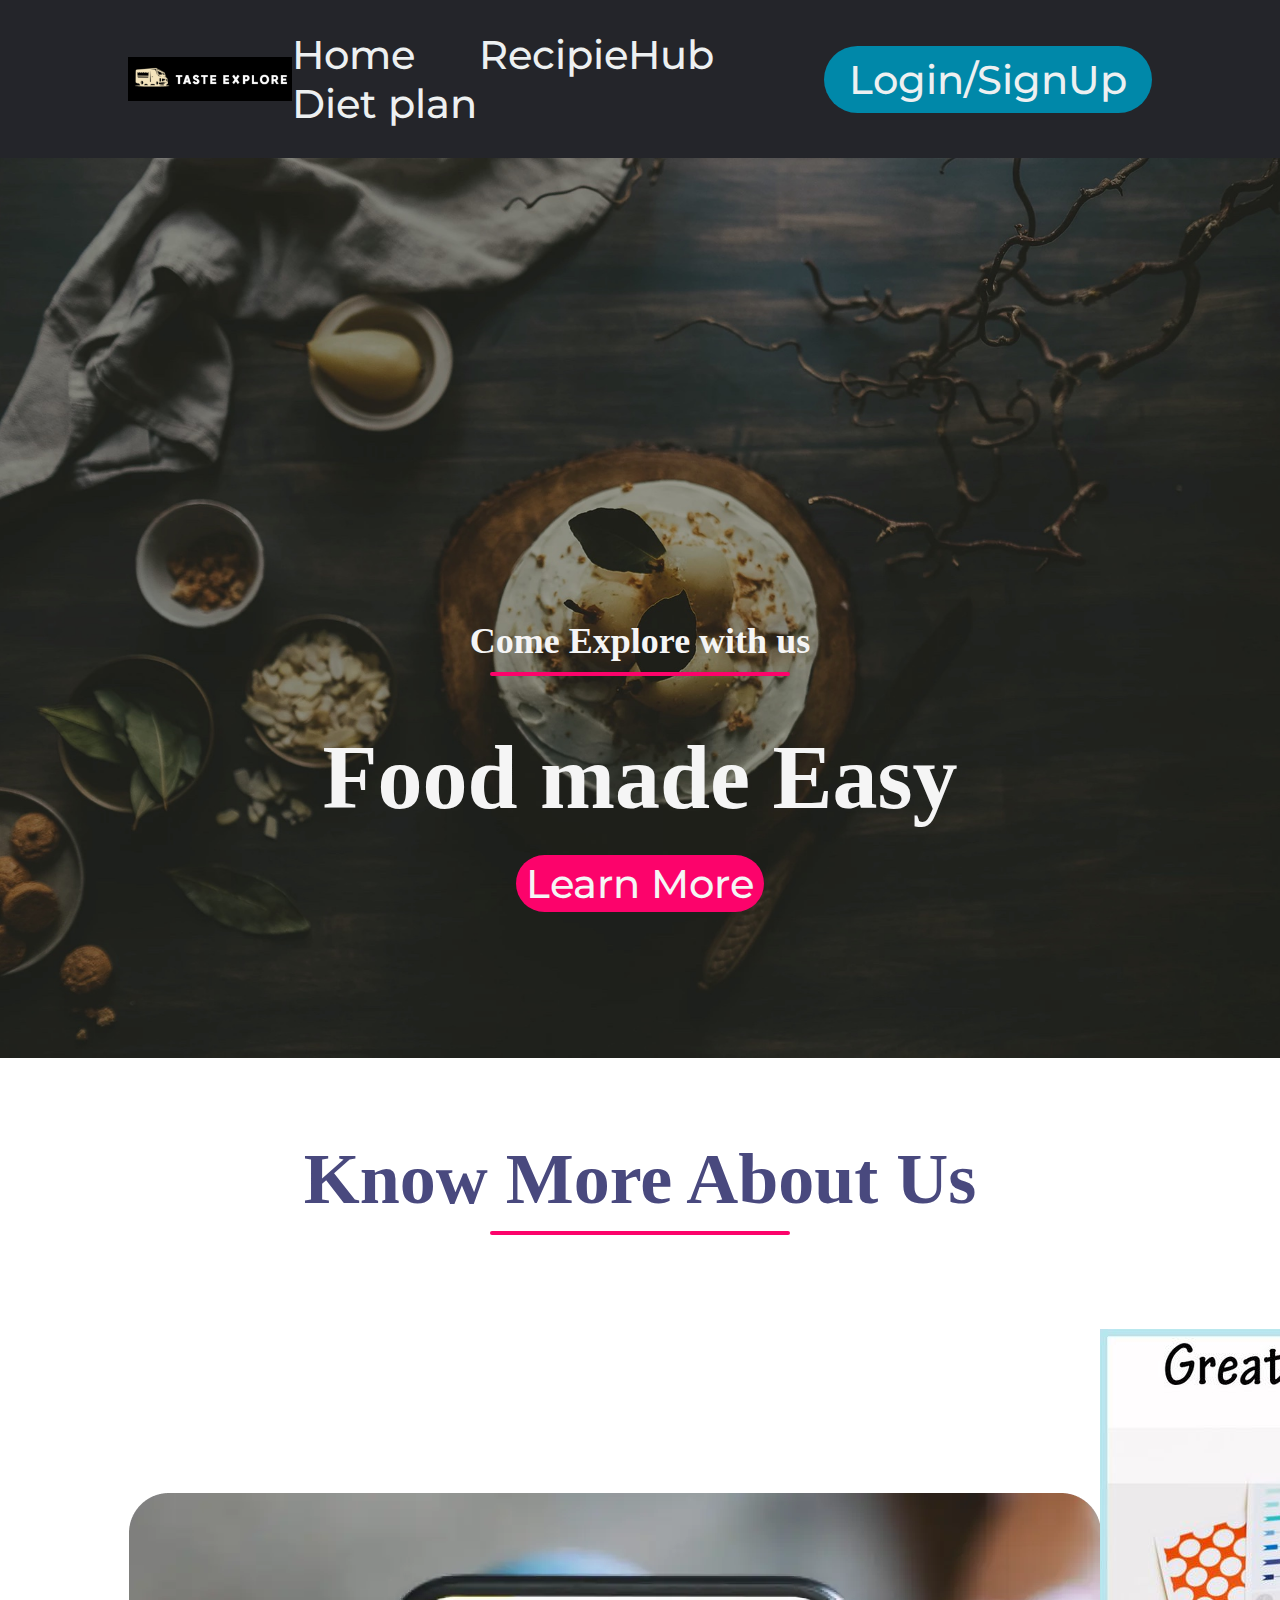
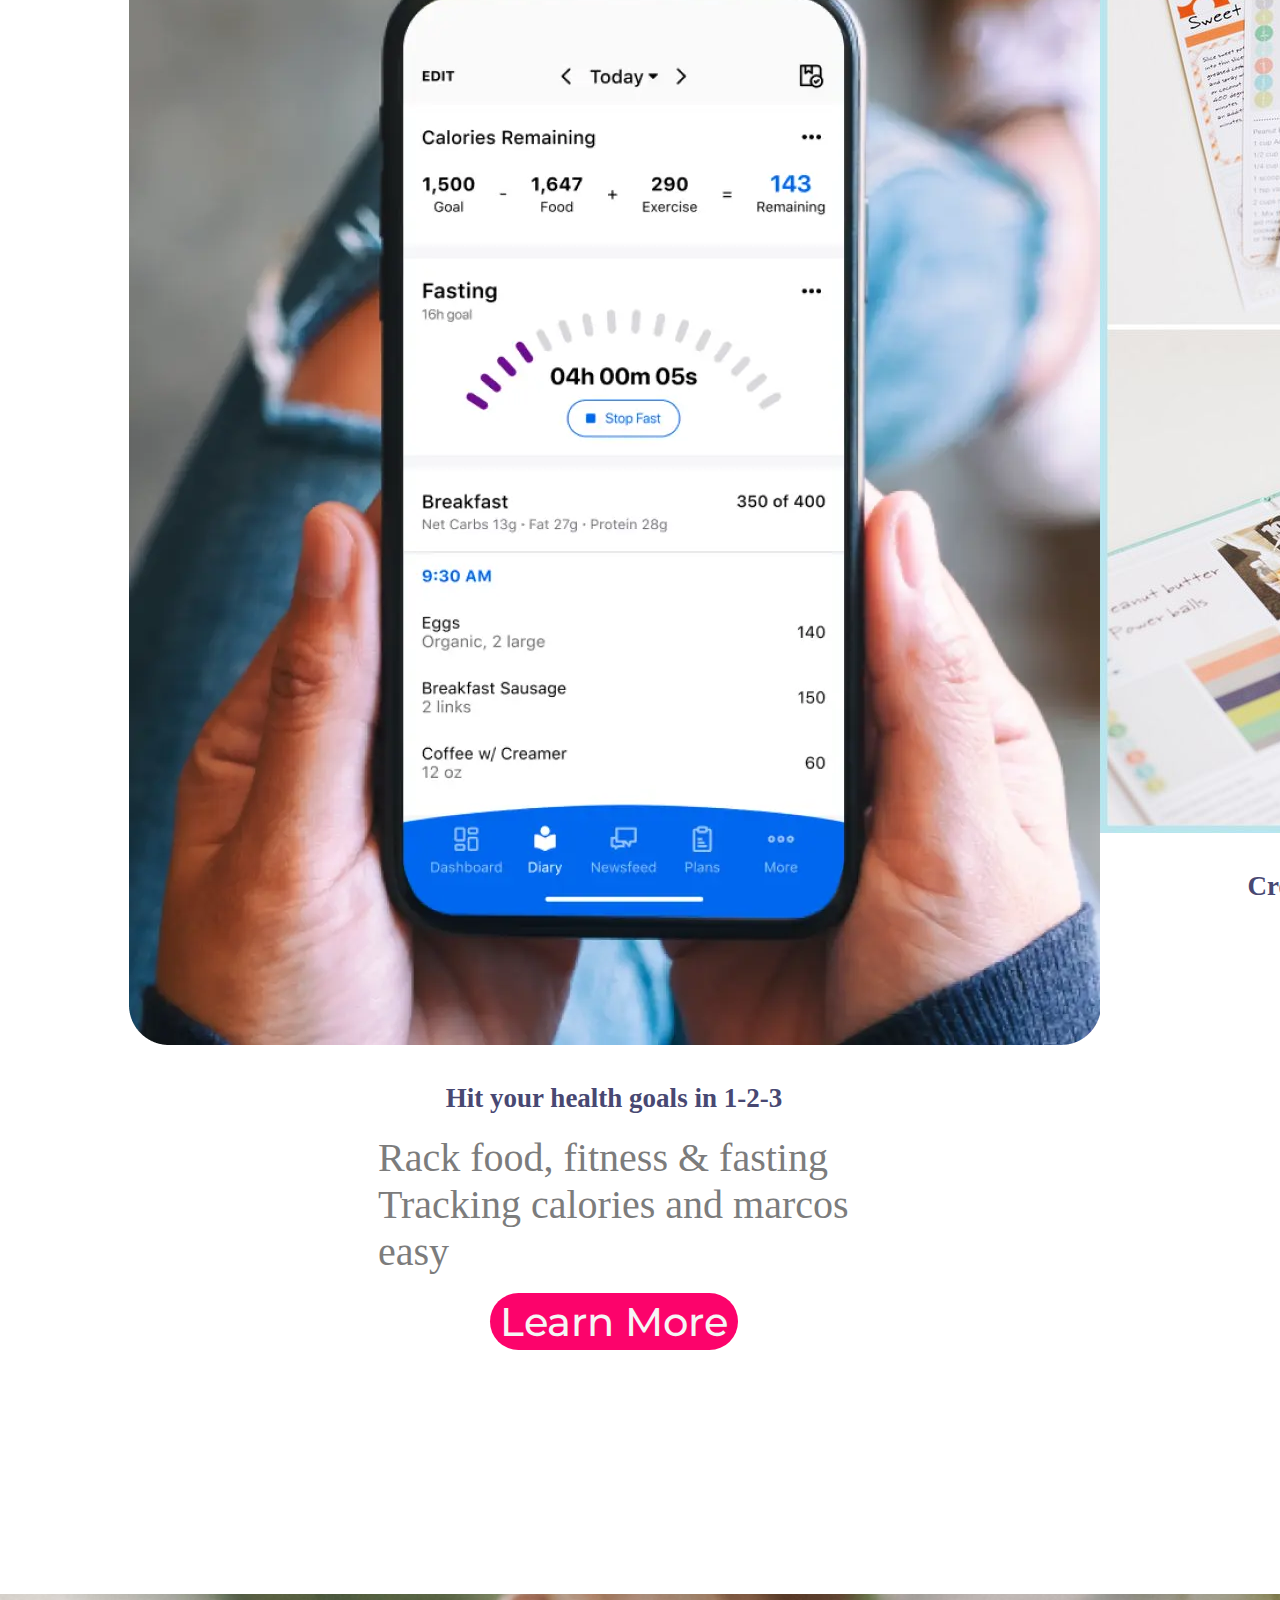
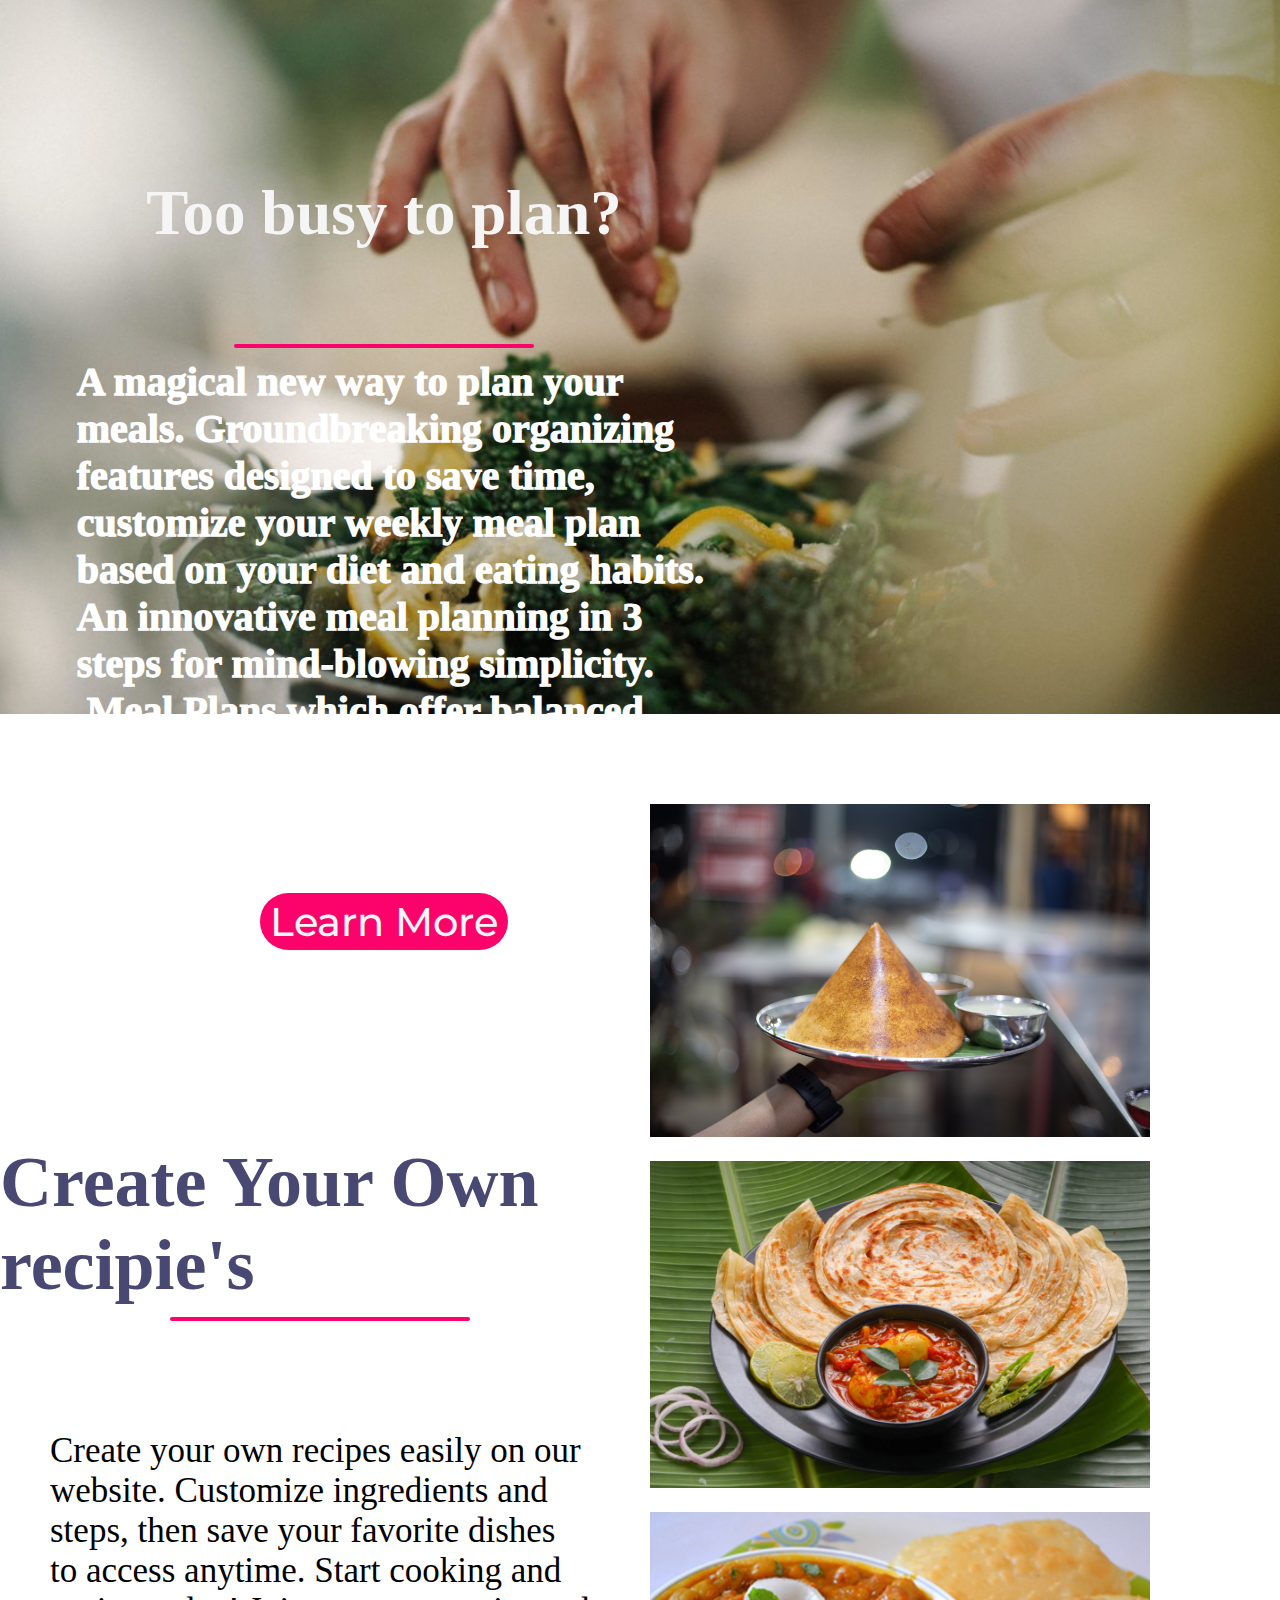
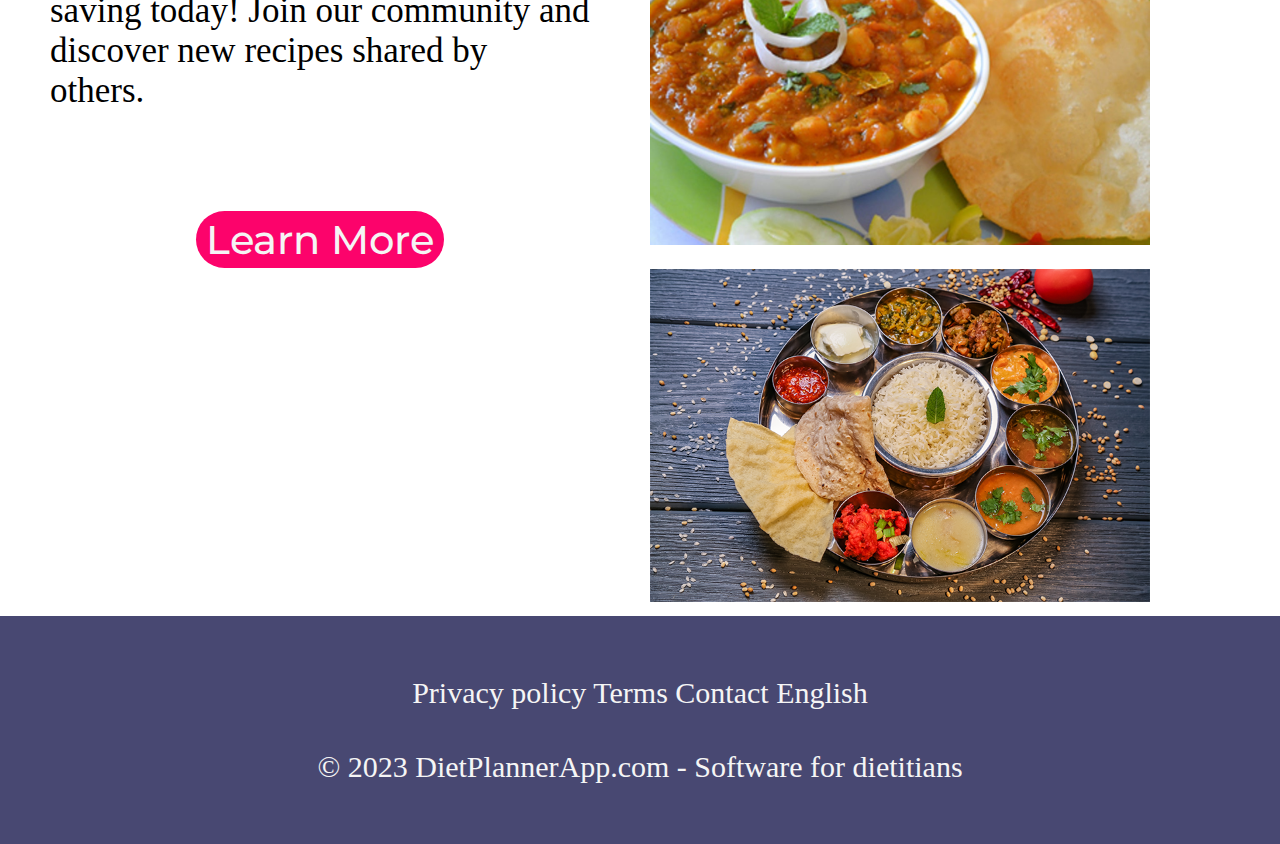
==== taste explore/index.html @ ecd5f3ee "Add files via upload" ====
<!DOCTYPE html>
<html lang="en">
<head>
    <meta charset="UTF-8">
    <meta name="viewport" content="width=device-width, initial-scale=1.0">
    <title>candoit</title>
    <link rel="stylesheet" type="text/css" href="tryagain.css">

</head>
<body>
    <header>
        <img class="logo" src="./llloog.png" alt="logo">
        <nav>
            <ul class="nav_links">
                <li><a href="#">Home</a></li>
                <li><a href="#">RecipieHub</a></li>
                <li><a href="#">Diet plan</a></li>
                
            </ul>
        </nav>
        <a class="login"href="#"><button id="login">Login/SignUp</button></a>
            </header>
            <section id="main" class="main">
                <div class="header-content">
                    <h2>Come Explore with us</h2>
                    <div class="line"></div>
                    <h1>Food made Easy</h1>
                    <a href="#" class="ctn">Learn More</a>
                </div>
            </section>
            <section id="main2" class="main2">
                <div class="title">
                    <h1>Know More About Us</h1>
                    <div class="line"> </div>
                    <br>
                    <br>
                </div>
                <div class="row">
                    <div class="col">
                        <img src="./12355.webp"alt="img"> 
                        <br>
                        <h4>Hit your health goals in 1-2-3</h4>
                        <p class="para">Rack food, fitness & fasting Tracking calories and marcos easy</p> 
                            <br>
                            <a href="#"class="ctn">Learn More</a>
                    </div>
                    <div class="col">
                        <img src="./wiwi.jpg"alt="img"> 
                        <br>
                        <h4>Create Your Own recipie's and store it</h4>
                        <p class="para">Create your own recipes easily on our website. Customize ingredients and steps, then save your favorite dishes to access anytime.</p> 
                            <br>
                            <a href="#"class="ctn">Learn More</a>
                    </div>
                </div>
            </section>
<section id="explore"class="explore">
    <div class="heading">
        <h1>Too busy to plan?</h1>
        <div class="line"> </div>
        <p class="par2">A magical new way to plan your meals. Groundbreaking organizing features designed to save time, customize your weekly meal plan based on your diet and eating habits. An innovative meal planning in 3 steps for mind-blowing simplicity.<br>.Meal Plans which offer balanced nutrition each and every week and can be easily customized to your personal tastes.</p>
        <br>
        <a href="#"class="ctn">Learn More</a>
    </div>

</section>
<section class="tours">
    <div class="row">
        <div class="col content-col">
            <h1>Create Your Own recipie's</h1>
            <div class="line"></div>
            <p>Create your own recipes easily on our website. Customize ingredients and steps, then save your favorite dishes to access anytime. Start cooking and saving today! Join our community and discover new recipes shared by others.
            </p>
            <a href="#"class="ctn">Learn More</a>
        </div>
        <div class="col image-col">
            <div class="image-gallery">
            <img src="./img1.avif" alt="img1">
            <img src="./img2.jpg" alt="img2">
            <img src="./img5.jpg" alt="img3">
            <img src="./img7.png" alt="img4">
        </div>
        </div>
    </div>
</section>
<section class="footer">
    <p>Privacy policy Terms Contact English<p>
        <p>© 2023 DietPlannerApp.com - Software for dietitians</p>
</section>

</body>
</html>
---- taste explore/tryagain.css ----
@import url('https://fonts.googleapis.com/css2?family=Montserrat:ital,wght@0,100..900;1,100..900&display=swap');

* {
    box-sizing: border-box;
    margin: 0;
    padding: 0;
   
}
body,html{
     overflow-x: hidden;
}

li, a, button {
    font-family: "Montserrat", sans-serif;
    font-optical-sizing: auto;
    font-weight: 500;
    font-size: 40px;
    color: #edf0f1;
    text-decoration: none;
}
nav{
    display: grid; 
	gap: 4rem; 
} 


header {
    display: flex;
    justify-content: space-between;
    align-items: center;
    padding: 30px 10%;
    width: 100%;
    background-color: #24252a;
}
.logo{
    cursor: pointer;
    width: 16%;
    height: 16%;
   
}
.nav_links {
    list-style: none;
}

.nav_links li {
    display: inline-block;
    margin-right: 20px;
}

.nav_links li:last-child {
    margin-right: 0;
}

.nav_links li a{
    transition: all 0.3s ease 0s;
}
.nav_links li a:hover{
    color: #0088a9;
}
button{
    padding: 9px 25px;
    background-color: rgba(0,136, 169, 1) ;
    border: none;
    border-radius: 50px;
    cursor: pointer;
    transition: all 0.3s ease 0s;
}
button:hover{
    background-color: rgba(0,136, 169, 1) ;
}
/* tryagain.css */
.nav_links {
    list-style: none;
}

.nav_links li {
    display: inline-block;
    margin-right: 60px;
}

.nav_links li:last-child {
    margin: right 10px; ;
}
.main{
    width: 100vw;
    height: 100vh;
    background-image: url('./main_pagebannerbg.jpg');
    background-position: bottom;
    background-size: cover;
    display: flex;
    align-items: flex-end;
    justify-content: center; 

}
.header-content{
    margin-bottom: 150px;
    color: whitesmoke;
    text-align: center;

}
.header-content h2{
    font-size: 4vmin;
}
.line{
   width: 300px;
   height: 4px;
   background: #fc036b;
   margin: 10px auto;
   border-radius: 5px;
}
.header-content h1{
    font-size: 10vmin;
    margin-top: 50px;
    margin-bottom: 30px;
    
}
.ctn{
    padding: 4px 10px;
    background: #fc036b;
    border-radius: 30px;
    color: whitesmoke;
}
.main2{
    
        width: 80%;
        margin: 80px auto;
    }
   


.title{
    text-align: center;
    font-size: 4vmin;
    color: rgb(73, 73, 126);
}
.row{
    display: flex;
    justify-content:space-between;
    align-items: center;
    width: 100%;
   
}
.row .col{
    display: flex;
    flex-direction: column;
    align-items: center;

}
.main2.row{
    margin-top: 50px;
}
h4{
    font-size: 3vmin;
    color: #484872;
    margin: 20px auto;
}
.para{
    color: #7c7c7c;
    padding: 0px 250px;
    font-size:40px;
}
.main2.ctn{
    margin-top: 30px;
} 
.explore{
    width: 100%;
    margin: 80px auto;
    background-image: url('./useful.jpg');
    background-position: center;
    background-size: cover;
    width: 100%;
    height: 80vh;
    align-items: center;
}
.heading h1{
    color: whitesmoke;
    margin-top: 100px;
    margin-bottom: 50px;
    font-size: 7vmin;
    padding: 5%
}
.heading.line{
    margin-bottom: 50px     ;
}
    

.heading{
    width: 60%;
    padding: 50px;
    margin-top: 40px;
    display: flex;
    align-items: center;
    flex-direction: column;
}
.heading .par2{
    font-size: 40px;
    padding-left: 4%;
    color:white;
    text-align: left;
    font-weight:   1000;

}
.content-col{
    width:40%;
}
.image-col{
    width: 60%;
}
.heading.ctn{
    margin-top : 40px;
   
} 
.tours .row .col{
    width: 50%;
}
.tours.image-gallery{
    display: flex;
    flex-wrap: wrap;
    width: 100%;

}
.image-gallery img{
    max-width: 500px;
    margin: 10px;      
}
.content-col h1{
    font-size: 8vmin;
    color: #484872;

}
.content-col p{
    padding: 50px; 
    margin: 50px auto;
    font-size: 35px;

}
.content-col.line{
    margin-left: -1px;

}
.footer{
    width: 100%;
    min-height: 200px;
    padding: 20px 80px;
    margin: 0;
    background: #484872;
    text-align: center;
}
.footer p{
    color: whitesmoke;
    margin: 40px auto;
    font-size: 30px;
}
.main2.col .p{
    text-align: center;
}
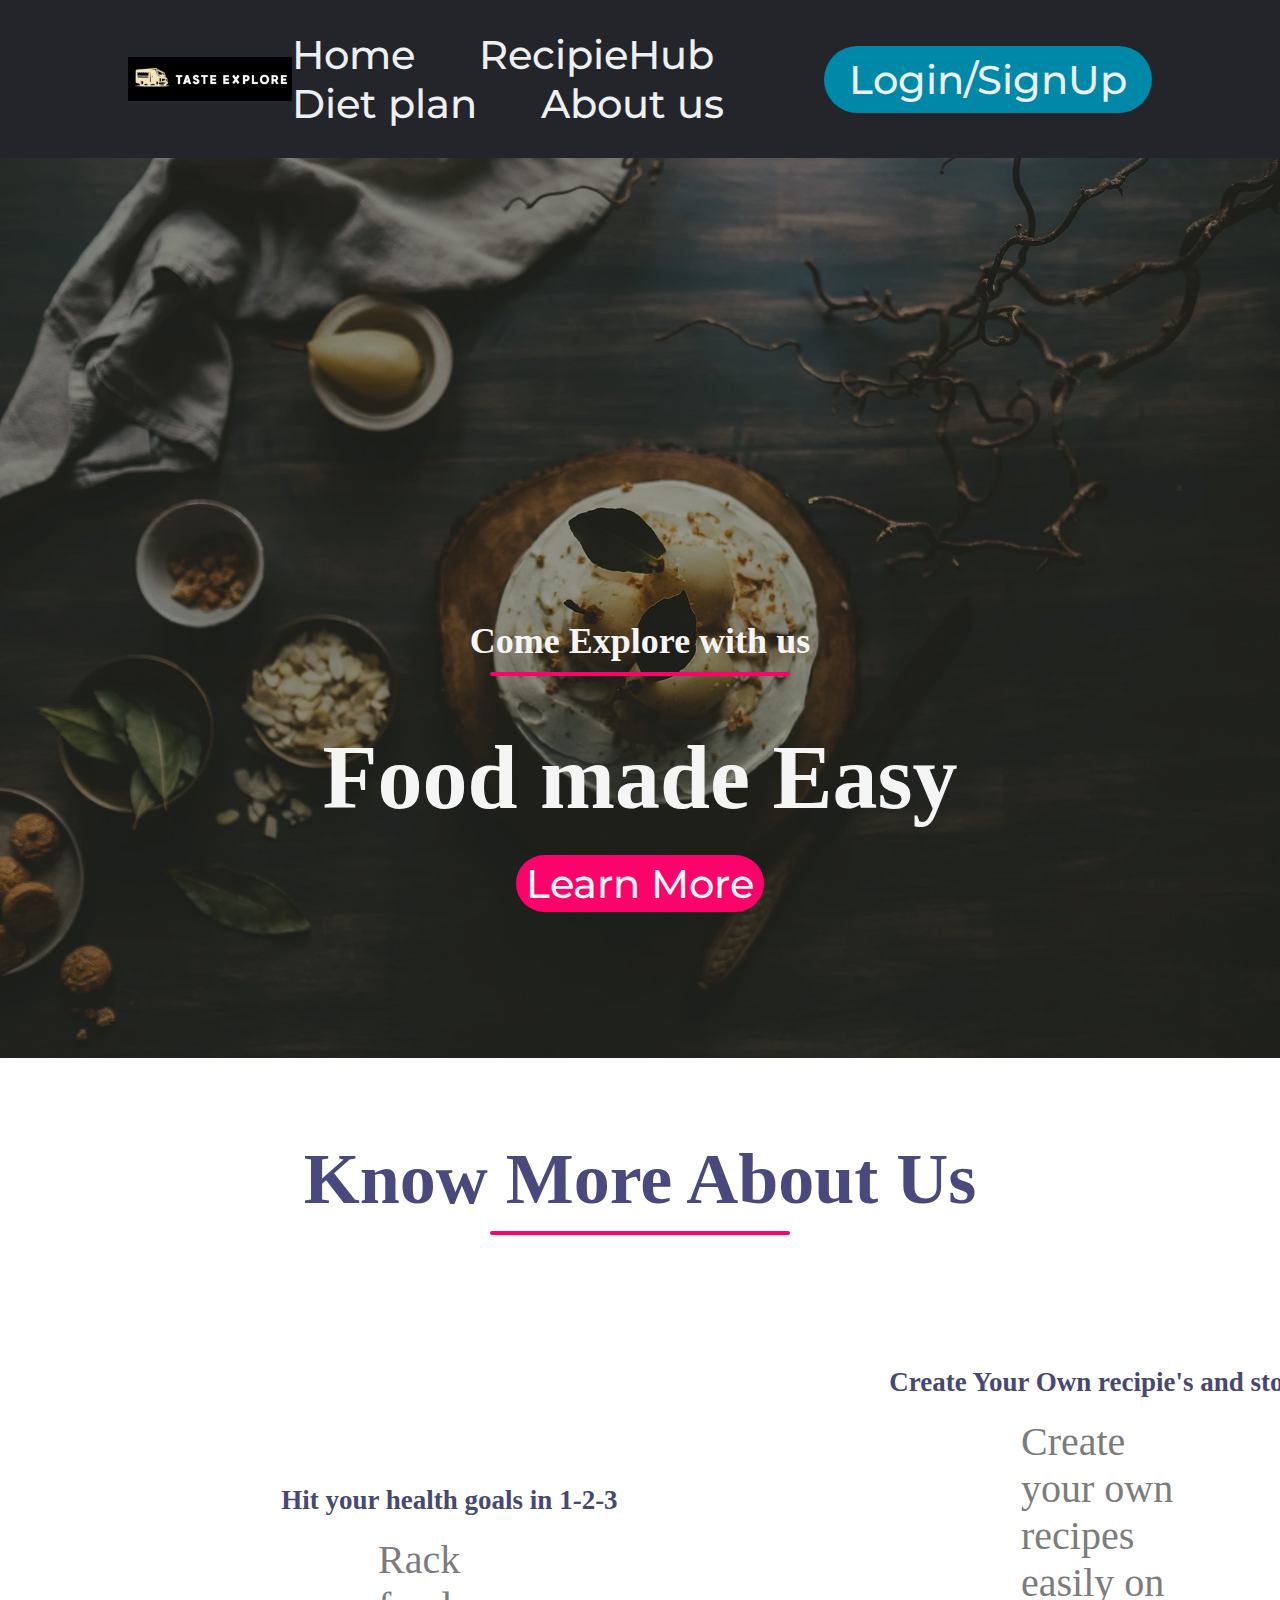
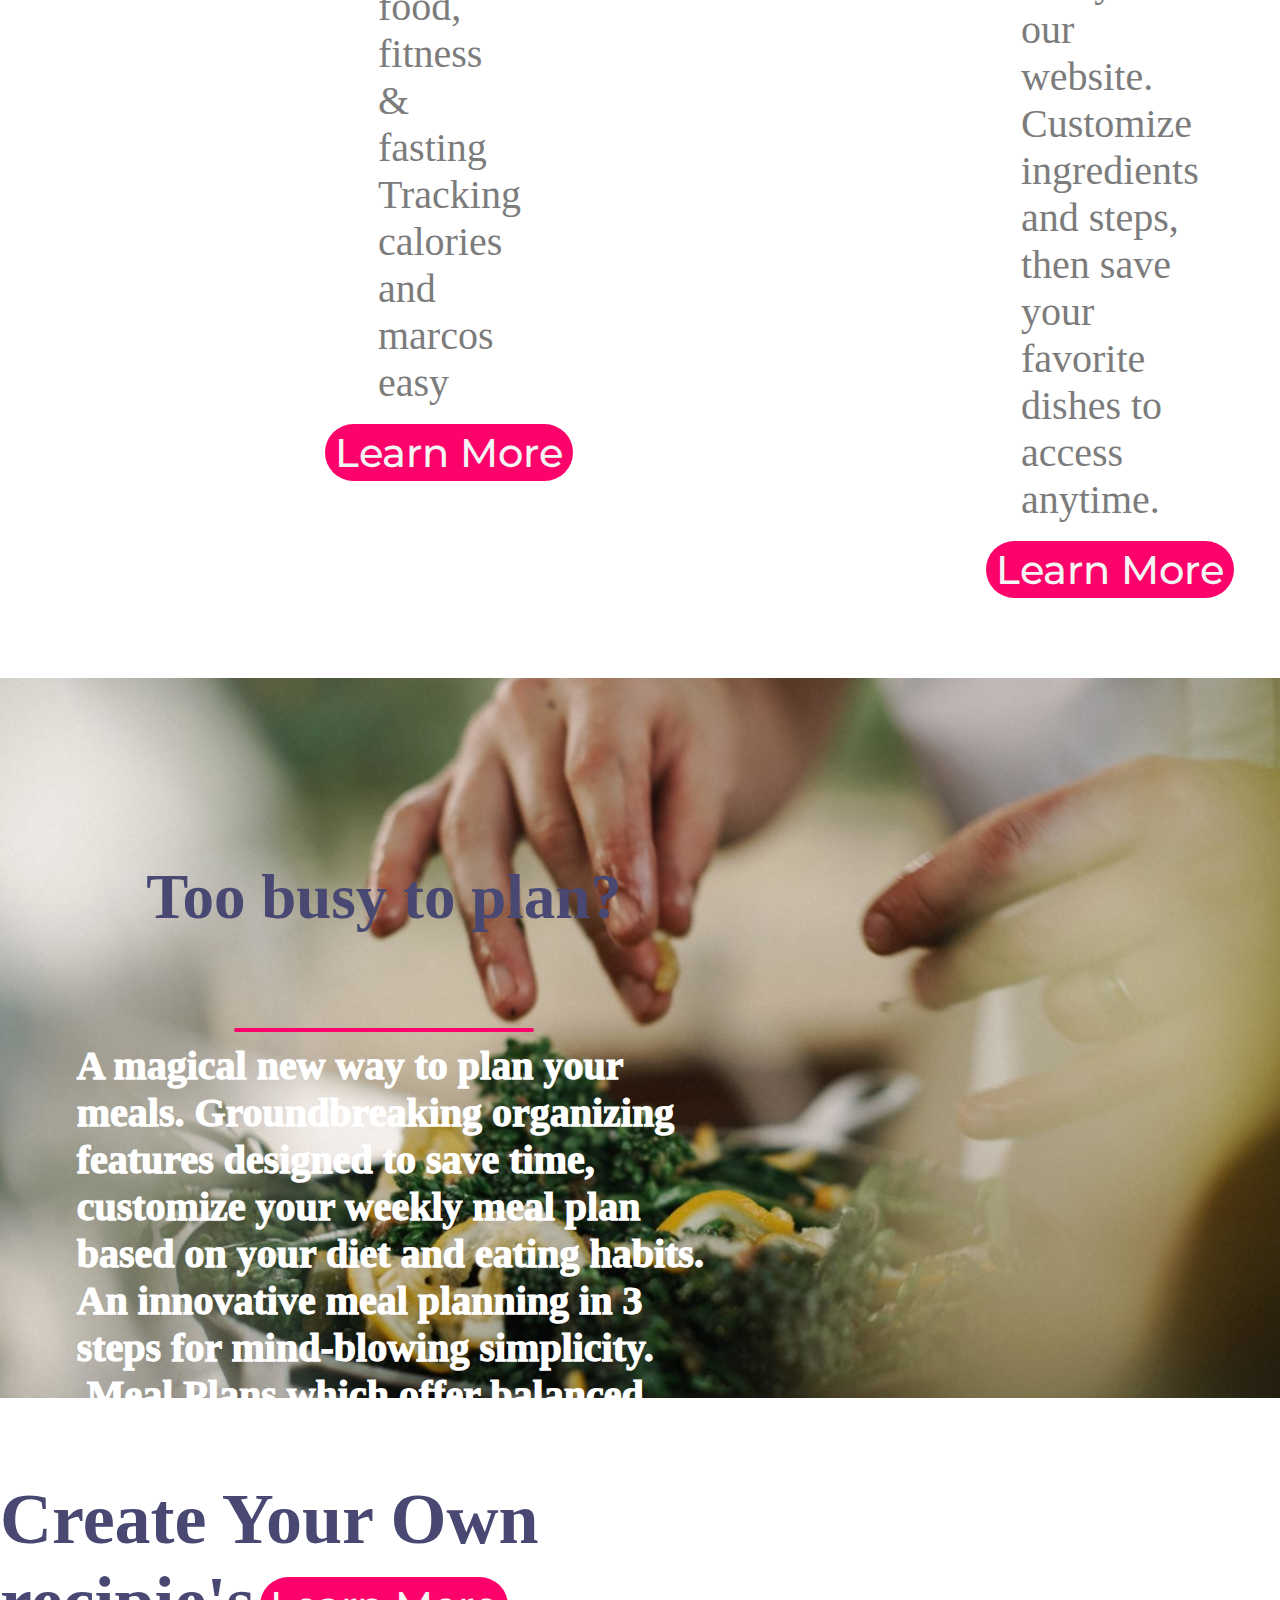
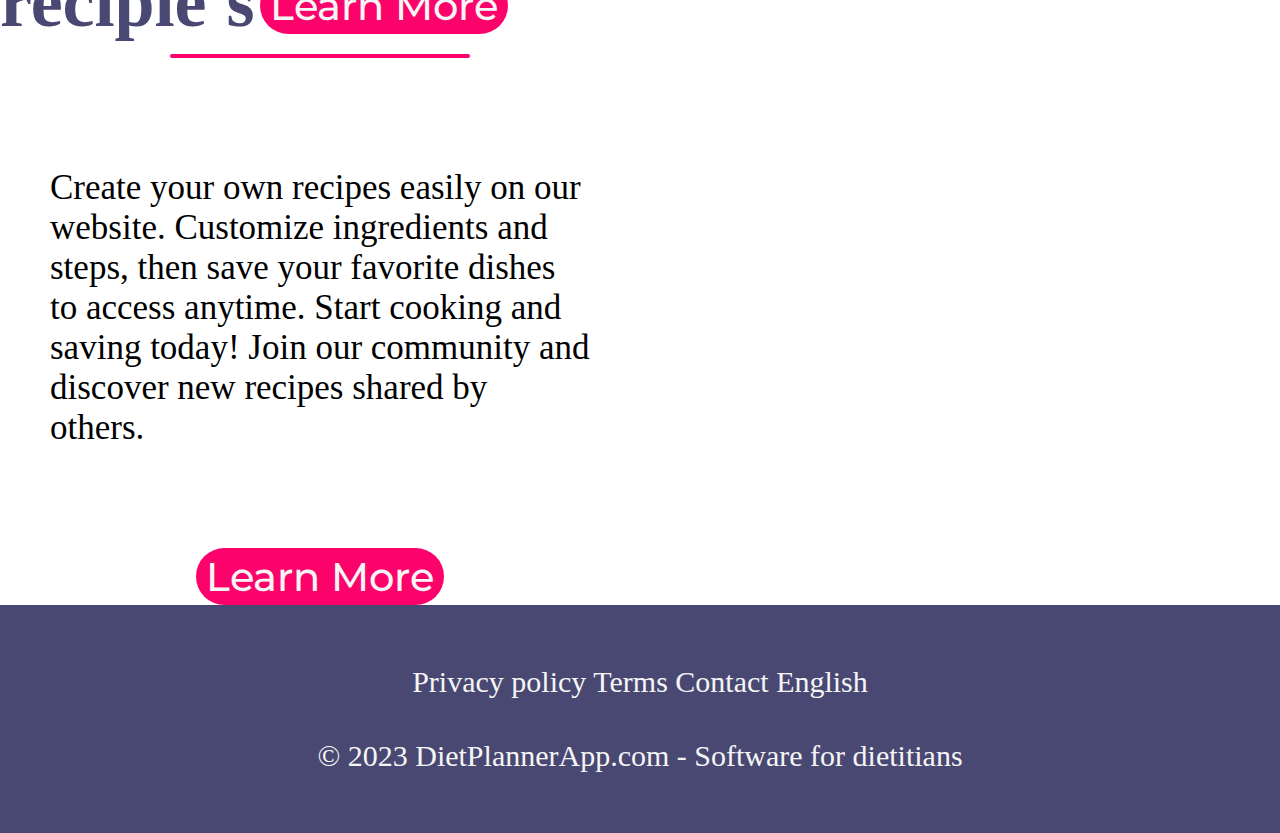
==== commit 05322994: "Add files via upload" ====
--- a/taste explore/index.html
+++ b/taste explore/index.html
@@ -5,9 +5,10 @@
     <meta name="viewport" content="width=device-width, initial-scale=1.0">
     <title>candoit</title>
     <link rel="stylesheet" type="text/css" href="tryagain.css">
-
+    <script src="tryagain.js"></script>
 </head>
 <body>
+    <button id="scrollToTopBtn" onclick="scrollToTop()">↑</button>
     <header>
         <img class="logo" src="./llloog.png" alt="logo">
         <nav>
@@ -15,10 +16,10 @@
                 <li><a href="#">Home</a></li>
                 <li><a href="#">RecipieHub</a></li>
                 <li><a href="#">Diet plan</a></li>
-                
+                <li><a href="aboutus.html">About us</a></li>
             </ul>
         </nav>
-        <a class="login"href="#"><button id="login">Login/SignUp</button></a>
+        <a class="login"href="login.html"><button id="login">Login/SignUp</button></a>
             </header>
             <section id="main" class="main">
                 <div class="header-content">
@@ -66,7 +67,7 @@
 </section>
 <section class="tours">
     <div class="row">
-        <div class="col content-col">
+        <div class="col content-col">   
             <h1>Create Your Own recipie's</h1>
             <div class="line"></div>
             <p>Create your own recipes easily on our website. Customize ingredients and steps, then save your favorite dishes to access anytime. Start cooking and saving today! Join our community and discover new recipes shared by others.
@@ -82,11 +83,13 @@
         </div>
         </div>
     </div>
+   
+
+
 </section>
 <section class="footer">
     <p>Privacy policy Terms Contact English<p>
         <p>© 2023 DietPlannerApp.com - Software for dietitians</p>
 </section>
-
 </body>
 </html>--- a/taste explore/tryagain.css
+++ b/taste explore/tryagain.css
@@ -174,7 +174,7 @@
     align-items: center;
 }
 .heading h1{
-    color: whitesmoke;
+    color:#484872;
     margin-top: 100px;
     margin-bottom: 50px;
     font-size: 7vmin;
@@ -255,3 +255,57 @@
 .main2.col .p{
     text-align: center;
 }
+/* ... (existing CSS styles) */
+
+/* Scroll to Top Button */
+#scrollToTopBtn {
+    display: none;
+    position: fixed;
+    bottom: 20px;
+    right: 20px;
+    z-index: 1000;
+    font-size: 24px;
+    border: none;
+    background-color: rgba(0,136, 169, 0.8);
+    color: #fff;
+    cursor: pointer;
+    padding: 10px;
+    border-radius: 50%;
+}
+.col img {
+    display: none;
+    width: 100%;
+    height: auto;
+}
+
+/* Search Bar */
+.search-container {
+    margin: 20px 0;
+}
+
+#searchBar {
+    width: 100%;
+    padding: 10px;
+    font-size: 16px;
+}
+
+/* Sticky Header */
+.sticky {
+    position: fixed;
+    top: 0;
+    left: 0;
+    width: 100%;
+    z-index: 100;
+}
+
+/* Dark Mode */
+.dark-mode {
+    background-color: #333;
+    color: #fff;
+}
+
+.dark-mode button {
+    background-color: #555;
+    color: #fff;
+}
+
